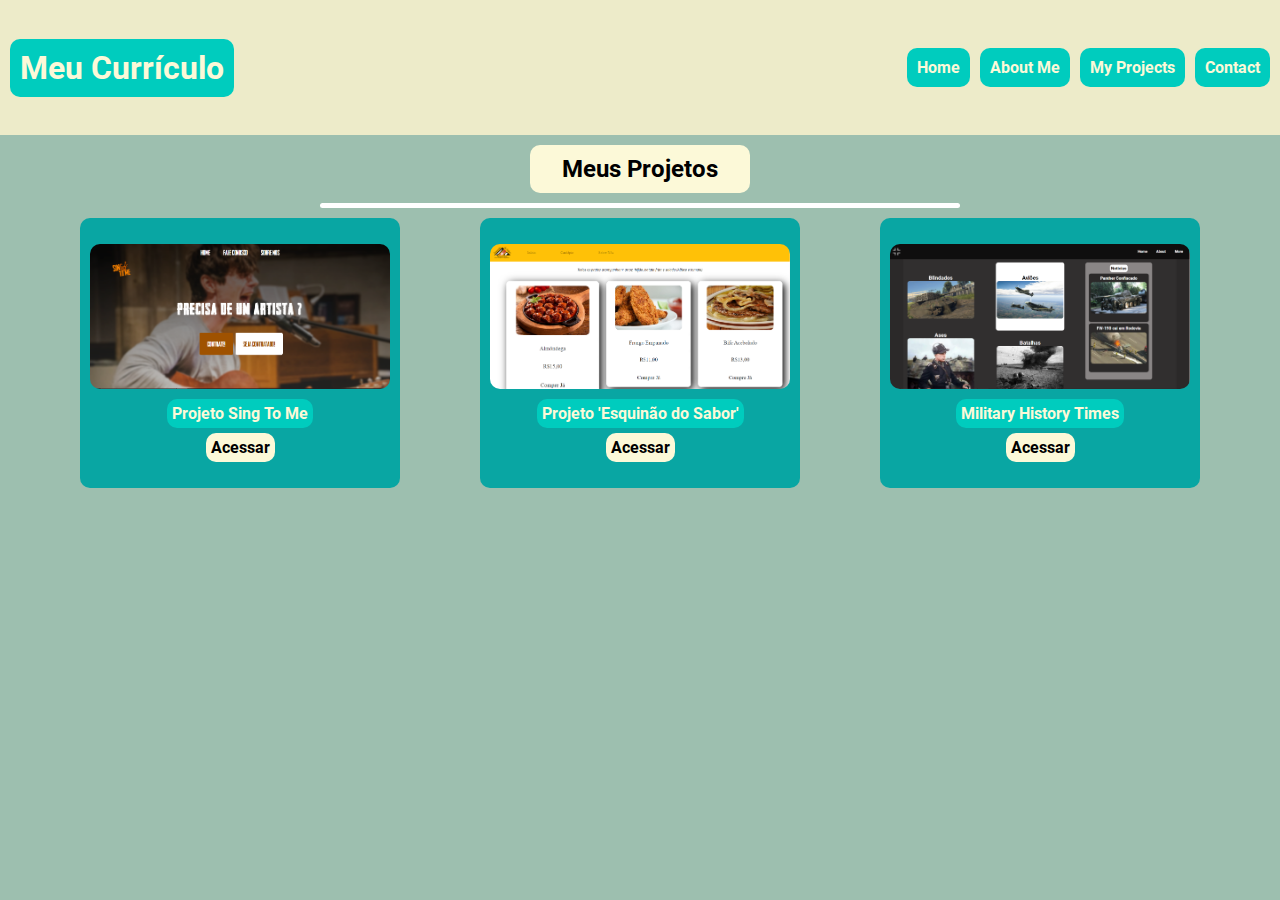
==== index.html @ 2796b124 "primeiro commit no projeto 06" ====
<!DOCTYPE html>
    <html lang="pt-BR">
    <head>
        <meta charset="UTF-8">
        <meta http-equiv="X-UA-Compatible" content="IE=edge">
        <meta name="viewport" content="width=device-width, initial-scale=1.0">
        <link rel="stylesheet" href="style.css">
        <title>Home</title>
    </head>
    <body>
        <nav>
            <div class="titulo">
                <h1>Meu Currículo</h1>
            </div>
            <ul class="menu">
                <li>
                    <a href="index.html">Home</a>
                </li>
                <li>
                    <a href="">About Me</a>
                </li>
                <li>
                    <a href="">My Projects</a>
                </li>
                <li>
                    <a href="contact.html">Contact</a>
                </li>


            </ul>
        </nav>

        <main>
            <h2 class="projeto">Meus Projetos</h2>
            <div class="linha"></div>
            <div class="container-grid">
                <div class="item">
                    <img src="img/Projeto01.png">
                        <h4>Projeto Sing To Me</h4>
                        <a href="">Acessar</a>
                </div>

                <div class="item">
                    <img src="img/Projeto02.png">
                        <h4>Projeto 'Esquinão do Sabor'</h4>
                        <a href="">Acessar</a>
                </div>
                <div class="item">
                    <img src="img/Projeto03.png">
                        <h4>Military History Times</h4>
                        <a href="">Acessar</a>
                </div>
            </div>
        </main>

        <footer>

        </footer>
    </body>
    </html>
---- style.css ----
*{
    margin:0;
    padding:0;
}
body,html{
    height: 100vh;
    background-color:#9dbfaf;
}
img{
    width: 100%;
}
div.titulo{
    background-color:  #00ccbe;
    /* width: 250px; */
    text-align: center;
    padding:10px;
    margin-left:10px;
    border-radius:10px;
    font-family:roboto-bold;
    color: #fcf9d8;
}
nav{
    display: flex;
    height: 15vh;
    background-color:#edebc9;
    justify-content: space-between;
    align-items: center;
    flex-wrap: wrap;
    width: 100%;
}
ul{
    list-style:none;
}
.menu{
    display: flex;
    flex-wrap: wrap;
}
.menu li a{
    font-family: roboto-bold;
    background-color: #00ccbe ;
    margin-right: 10px;
    padding:10px;
    border-radius:10px;
    display: block;
    color: #fcf9d8;
}
.menu li a:hover{
    background-color:#9dbfaf;
}

a{
    text-decoration:none;
}
.linha{
    background-color: white;
    height:5px;
    width: 50vw;
    margin: auto;
    border-radius: 20px;
}
.projeto{
    margin: auto;
    background-color: #fcf9d8;
    width: 200px;
    padding: 10px;
    margin-top: 10px;
    margin-bottom: 10px;
    text-align: center;
    border-radius: 10px;
    font-family: roboto-bold;
}
.container-grid{
    
    max-width: 1200px;
    margin: auto;
    padding: 10px;
    display: grid;
    grid-template-areas: 
    'item item item';
    
}
.item{
    height: 250px;
    max-width: 300px;
    min-width: 250px;
    background-color: #09a6a3;
    padding:10px;
    display: flex;
    flex-direction: column;
    justify-content: center;
    align-items: center;
    border-radius: 10px;
    grid-area:'item';
    margin: auto;
}
.item img{
    border-radius:10px;
}
.item h4{
    background-color: #00ccbe;
    margin-top: 10px;
    padding:5px;
    border-radius:10px;
    font-family: roboto-bold;
    color:#fcf9d8
}
.item a{
    margin-top:5px;
    background-color: #fcf9d8;
    padding:5px;
    color: black;
    border-radius:10px;
    font-family: roboto-bold;
}
.item a:hover{
    background-color:#4e395d;
    color:#fcf9d8
}
@font-face {
    font-family: 'roboto-bold';
    src: url(Fonts/Roboto/Roboto-Bold.ttf);
}
@media(max-width:830px){
    .container-grid{
        grid-template-areas: 
        "item"
        "item"
        "item";
    }
    .item{
        margin-top:10px;
    }
    nav{
        justify-content: center;
        flex-direction: column;
        align-items: center;
        height: 20vh;
    }
    .menu li{
        margin: 10px;
    }
   
}
@media(min-width:320px) and (max-width:414px){
    nav{
        justify-content: center;
        height: 20vh;
    }
}
@media(min-height:1000px){
    nav{
        height: 10vh;
    }
}
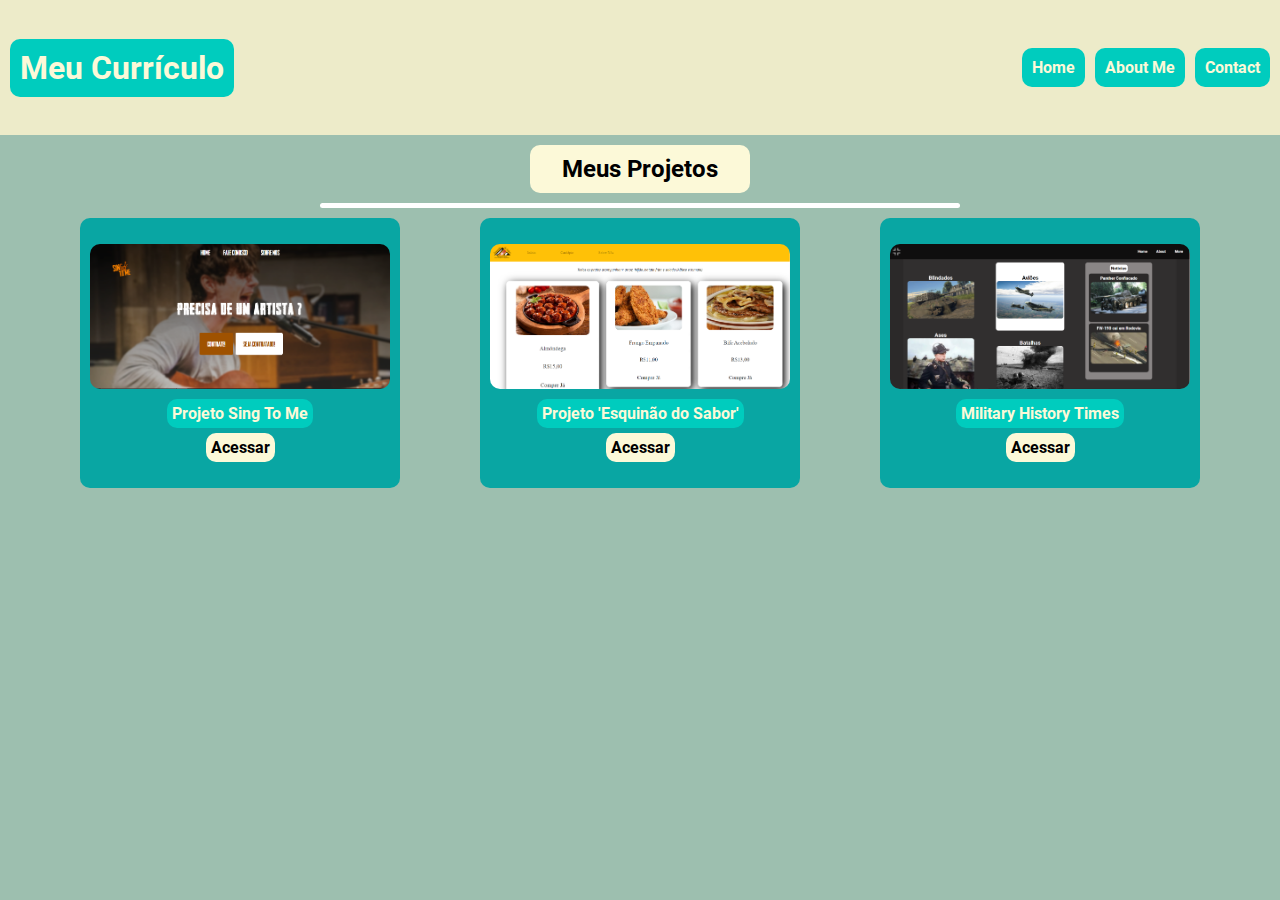
==== commit 6fdae03d: "correção 01 de medidas responsivas" ====
--- a/index.html
+++ b/index.html
@@ -18,9 +18,6 @@
                 </li>
                 <li>
                     <a href="">About Me</a>
-                </li>
-                <li>
-                    <a href="">My Projects</a>
                 </li>
                 <li>
                     <a href="contact.html">Contact</a>
--- a/style.css
+++ b/style.css
@@ -128,27 +128,17 @@
         "item";
     }
     .item{
-        margin-top:10px;
+        margin-top: 5px;
     }
-    nav{
-        justify-content: center;
-        flex-direction: column;
-        align-items: center;
-        height: 20vh;
-    }
-    .menu li{
-        margin: 10px;
-    }
-   
+
 }
-@media(min-width:320px) and (max-width:414px){
+@media(max-width:600px){
     nav{
         justify-content: center;
         height: 20vh;
+        flex-direction: column;
     }
-}
-@media(min-height:1000px){
-    nav{
-        height: 10vh;
+    .menu{
+        margin-top: 3px;
     }
-}
+}